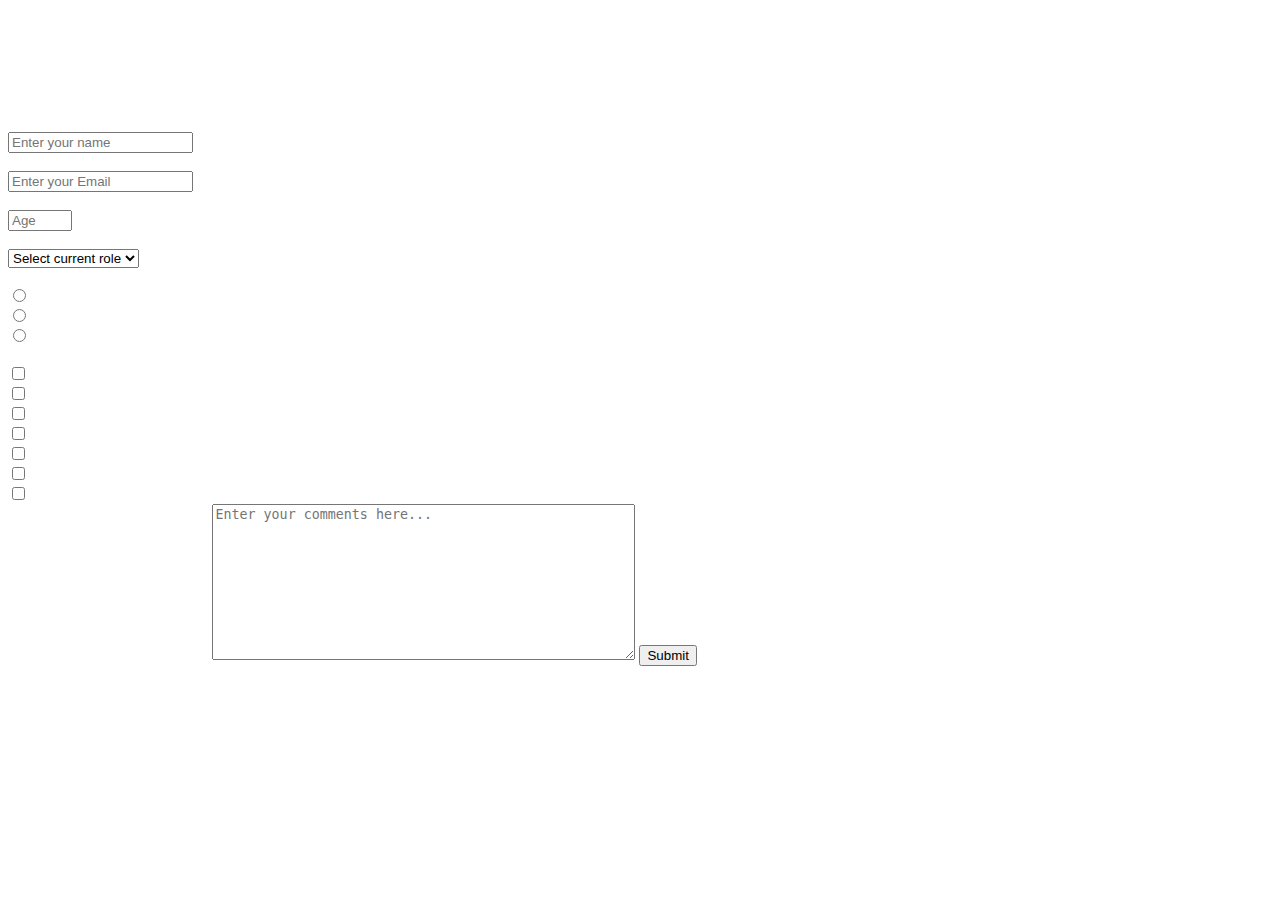
==== FCC-SurveyForm/index.html @ b11aecf4 "html format added" ====
<!DOCTYPE html>
<html lang="en">
<head>
    <meta charset="UTF-8">
    <meta name="viewport" content="width=device-width, initial-scale=1.0">
    <link rel="stylesheet" href="css/styles.css">
    <title>Document</title>
</head>
<body>
    
    <main>
        <header>
            <h1 id="title">freeCodeCamp Survey Form</h1>
            <p id="description">Thank you for taking the time to help us improve the platform.</p>
        </header>
        <form id="survey-form" action="">
            <div class="user-info">
                <label for="name" id="name-label">Name</label>
                <input type="text" id="name" placeholder="Enter your name">
    
                <label for="email" id="email-label">Email</label>
                <input type="email" id="email" placeholder="Enter your Email">
    
                <label for="number" id="number-label">Age (optional)</label>
                <input type="number" id="number" min="15" max="100" placeholder="Age">
            </div>
            

            <label for="dropdown">Which option best describes your current role?</label>
            <select name="job" id="dropdown">
                <option value="value1" disabled selected>Select current role</option>
                <option value="value1">Student</option>
                <option value="value1">Full time job</option>
                <option value="value1">Full time learner</option>
                <option value="value1">Prefer not to say</option>
                <option value="value1">Other</option>
            </select>

            <label for="recommend">Would you recommend freeCodeCamp to a friend?</label><br>
            <input type="radio" name="Definitely" value="Definitely">Definitely<br>
            <input type="radio" name="Maybe" value="Maybe">Maybe<br>
            <input type="radio" name="Not sure" value="Not sure">Not sure<br>

            <label>What would you like to see improved? <span>(Check all that apply)</span></label><br>
            <input class="skills" type="checkbox" name="skill1" value="Front-end Projects">Front-end Projects<br>
            <input class="skills" type="checkbox" name="skill2" value="Back-end Projects">Back-end Projects<br>
            <input class="skills" type="checkbox" name="skill3" value="Data Visualization">Data Visualization<br>
            <input class="skills" type="checkbox" name="skill4" value="Challenges">Challenges<br>
            <input class="skills" type="checkbox" name="skill5" value="Open Source Community">Open Source Community<br>
            <input class="skills" type="checkbox" name="skill6" value="Gitter help rooms">Gitter help rooms<br>
            <input class="skills" type="checkbox" name="skill7" value="Videos">Videos<br>
            
            <label>Any comments or suggestions?</label>
            <textarea rows="10" cols="50" placeholder="Enter your comments here..."></textarea>

            <input type="button" id="submit" value="Submit">

        </form>
    </main>

    
    
</body>
</html>
---- FCC-SurveyForm/css/styles.css ----
body{
    background-image: url(/Images/survey-form-background.jpeg);
    color:white;
}



/* form */
.user-info input{
    display: block;
}
form select{
    display: block;
}
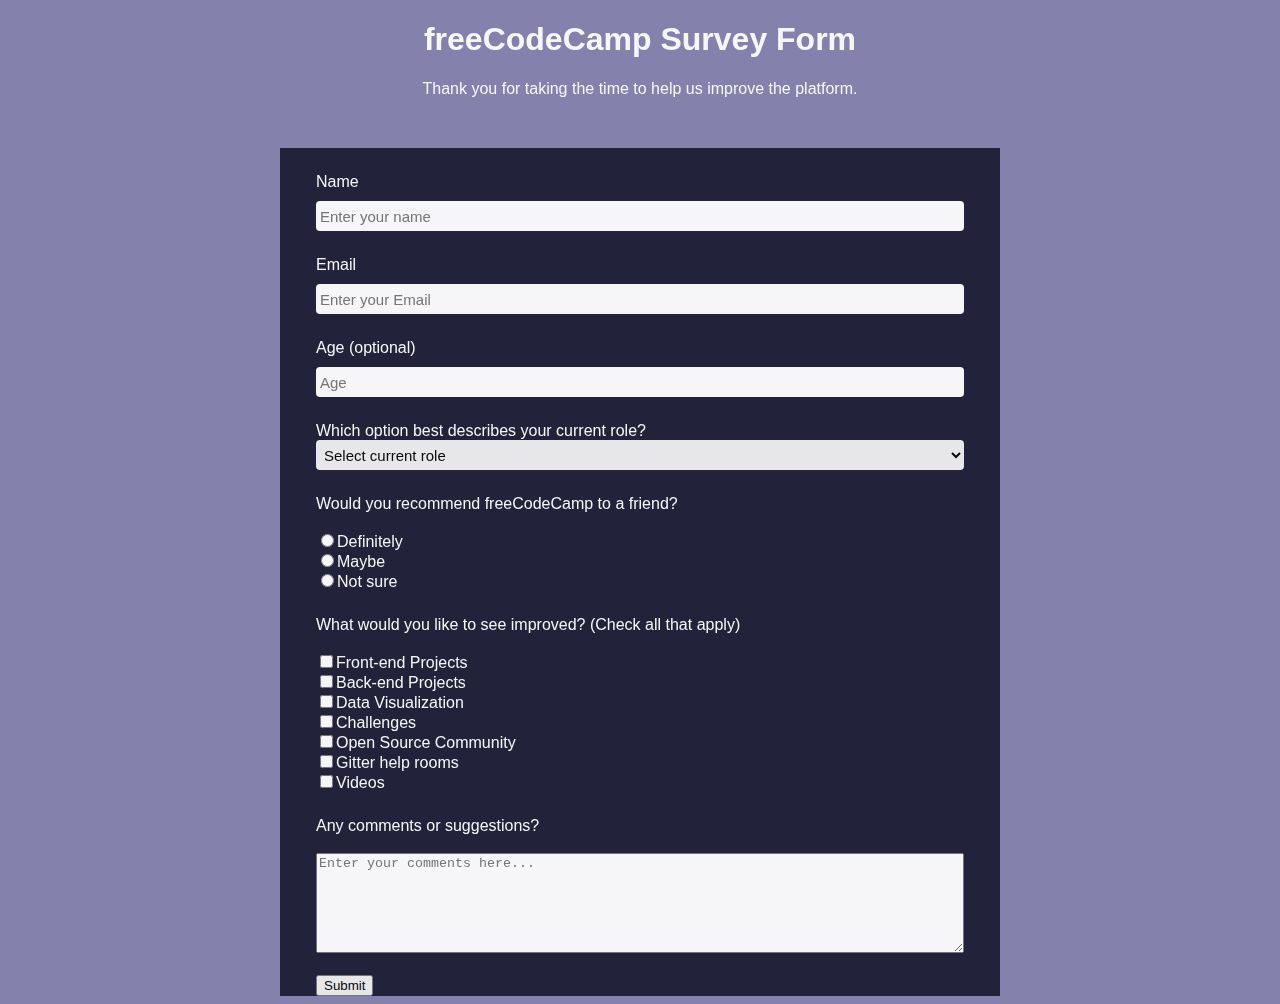
==== commit 1d0c79c2: "completed" ====
--- a/FCC-SurveyForm/index.html
+++ b/FCC-SurveyForm/index.html
@@ -14,46 +14,67 @@
             <p id="description">Thank you for taking the time to help us improve the platform.</p>
         </header>
         <form id="survey-form" action="">
-            <div class="user-info">
-                <label for="name" id="name-label">Name</label>
-                <input type="text" id="name" placeholder="Enter your name">
-    
-                <label for="email" id="email-label">Email</label>
-                <input type="email" id="email" placeholder="Enter your Email">
-    
-                <label for="number" id="number-label">Age (optional)</label>
-                <input type="number" id="number" min="15" max="100" placeholder="Age">
+            <div class="form-element">
+                <div class="user-info">
+                    <div class="sub-style">
+                        <label class="label-style" for="name" id="name-label">Name</label>
+                        <input type="text" id="name" placeholder="Enter your name" required>
+                    </div>
+                    <div class="sub-style">
+                        <label class="label-style" for="email" id="email-label">Email</label>
+                        <input type="email" id="email" placeholder="Enter your Email" required> 
+                    </div>
+                    <div class="sub-style">
+                        <label class="label-style" for="number" id="number-label">Age (optional)</label>
+                        <input type="number" id="number" min="15" max="100" placeholder="Age">
+                    </div>
+                </div>
+                
+                <div class="sub-style">
+                    <label class="label-style" for="dropdown">Which option best describes your current role?</label>
+                    <select name="job" id="dropdown">
+                        <option value="value1" disabled selected>Select current role</option>
+                        <option value="value1">Student</option>
+                        <option value="value1">Full time job</option>
+                        <option value="value1">Full time learner</option>
+                        <option value="value1">Prefer not to say</option>
+                        <option value="value1">Other</option>
+                    </select>
+                </div>
+                
+                <div class="sub-style">
+                    <label class="label-style" for="recommend">Would you recommend freeCodeCamp to a friend?</label><br>
+                    <input type="radio" name="Definitely" value="Definitely">Definitely<br>
+                    <input type="radio" name="Maybe" value="Maybe">Maybe<br>
+                    <input type="radio" name="Not sure" value="Not sure">Not sure<br>
+                </div>
+                
+                <div class="sub-style">
+                    <label class="label-style">What would you like to see improved? <span>(Check all that apply)</span></label><br>
+                    <input class="skills" type="checkbox" name="skill1" value="Front-end Projects">Front-end Projects<br>
+                    <input class="skills" type="checkbox" name="skill2" value="Back-end Projects">Back-end Projects<br>
+                    <input class="skills" type="checkbox" name="skill3" value="Data Visualization">Data Visualization<br>
+                    <input class="skills" type="checkbox" name="skill4" value="Challenges">Challenges<br>
+                    <input class="skills" type="checkbox" name="skill5" value="Open Source Community">Open Source Community<br>
+                    <input class="skills" type="checkbox" name="skill6" value="Gitter help rooms">Gitter help rooms<br>
+                    <input class="skills" type="checkbox" name="skill7" value="Videos">Videos<br>
+                </div>
+                
+                <div class="sub-style">
+                    <label class="label-style">Any comments or suggestions?</label><br>
+                    <textarea id="text-area" rows="10" cols="50" placeholder="Enter your comments here..."></textarea>
+
+                    
+                    <br>
+                    <br>
+                
+                    <button type="submit" id="submit" class="submit-button">Submit
+                    </button>
+                    <br>
+                </div>
+                
             </div>
             
-
-            <label for="dropdown">Which option best describes your current role?</label>
-            <select name="job" id="dropdown">
-                <option value="value1" disabled selected>Select current role</option>
-                <option value="value1">Student</option>
-                <option value="value1">Full time job</option>
-                <option value="value1">Full time learner</option>
-                <option value="value1">Prefer not to say</option>
-                <option value="value1">Other</option>
-            </select>
-
-            <label for="recommend">Would you recommend freeCodeCamp to a friend?</label><br>
-            <input type="radio" name="Definitely" value="Definitely">Definitely<br>
-            <input type="radio" name="Maybe" value="Maybe">Maybe<br>
-            <input type="radio" name="Not sure" value="Not sure">Not sure<br>
-
-            <label>What would you like to see improved? <span>(Check all that apply)</span></label><br>
-            <input class="skills" type="checkbox" name="skill1" value="Front-end Projects">Front-end Projects<br>
-            <input class="skills" type="checkbox" name="skill2" value="Back-end Projects">Back-end Projects<br>
-            <input class="skills" type="checkbox" name="skill3" value="Data Visualization">Data Visualization<br>
-            <input class="skills" type="checkbox" name="skill4" value="Challenges">Challenges<br>
-            <input class="skills" type="checkbox" name="skill5" value="Open Source Community">Open Source Community<br>
-            <input class="skills" type="checkbox" name="skill6" value="Gitter help rooms">Gitter help rooms<br>
-            <input class="skills" type="checkbox" name="skill7" value="Videos">Videos<br>
-            
-            <label>Any comments or suggestions?</label>
-            <textarea rows="10" cols="50" placeholder="Enter your comments here..."></textarea>
-
-            <input type="button" id="submit" value="Submit">
 
         </form>
     </main>
--- a/FCC-SurveyForm/css/styles.css
+++ b/FCC-SurveyForm/css/styles.css
@@ -1,14 +1,107 @@
+
+*,
+*::before,
+*::after {
+  box-sizing: border-box;
+}
+
+
 body{
-    background-image: url(/Images/survey-form-background.jpeg);
+    background: url(/Images/survey-form-background.jpeg), rgba(10, 4, 92, 0.5);
     color:white;
+    background-blend-mode: overlay;
+    background-attachment: fixed;
+    opacity: 0.93;
+    font-family: sans-serif;
+    background-position: center;
+    background-size: cover;
+}
+
+main header{
+    text-align: center;
 }
 
 
 
+
 /* form */
+main form{
+    width: 100%;
+    margin: auto;
+    background-color: #1b1b32;
+    margin-top: 4%;
+}
 .user-info input{
     display: block;
+    border-radius: 4px;
+    border: white;
+    width:100%;
+    height: 30px;
+    padding-left: 4px;
+    font-size: 15px;
+    margin-top: 10px;
+}
+.user-info input:focus{
+    border-color: #80bdff;
+    outline: 0;
+    box-shadow: 0 0 0 0.2rem rgba(0, 123, 255, 0.25);
 }
 form select{
     display: block;
-}+    border-radius: 4px;
+    border: none;
+    width:100%;
+    height: 30px;
+    padding-left: 4px;
+    font-size: 15px;
+}
+form select:focus{
+    border-color: #80bdff;
+    outline: 0;
+    box-shadow: 0 0 0 0.2rem rgba(0, 123, 255, 0.25);
+}
+.form-element{
+    padding-left: 5%;
+    padding-right: 5%;
+}
+.sub-style{
+    padding-top: 25px;
+}
+#text-area{
+    width: 100%;
+    height: 100px;
+}
+#text-area:focus{
+    border-color: #80bdff;
+    outline: 0;
+    box-shadow: 0 0 0 0.2rem rgba(0, 123, 255, 0.25);
+}
+#form-button{
+   border: none;
+    display: block;
+    width: 100%;
+    padding: 0.75rem;
+    background: green;
+    color: inherit;
+    border-radius: 2px;
+    cursor: pointer;
+    margin-bottom: 20px;
+}
+.label-style{
+    display: block;
+    align-items: center;
+    
+}
+
+  
+  @media (min-width: 576px) {
+    main form {
+      max-width: 540px;
+    }
+  }
+  
+  @media (min-width: 768px) {
+    main form {
+      max-width: 720px;
+    }
+  }